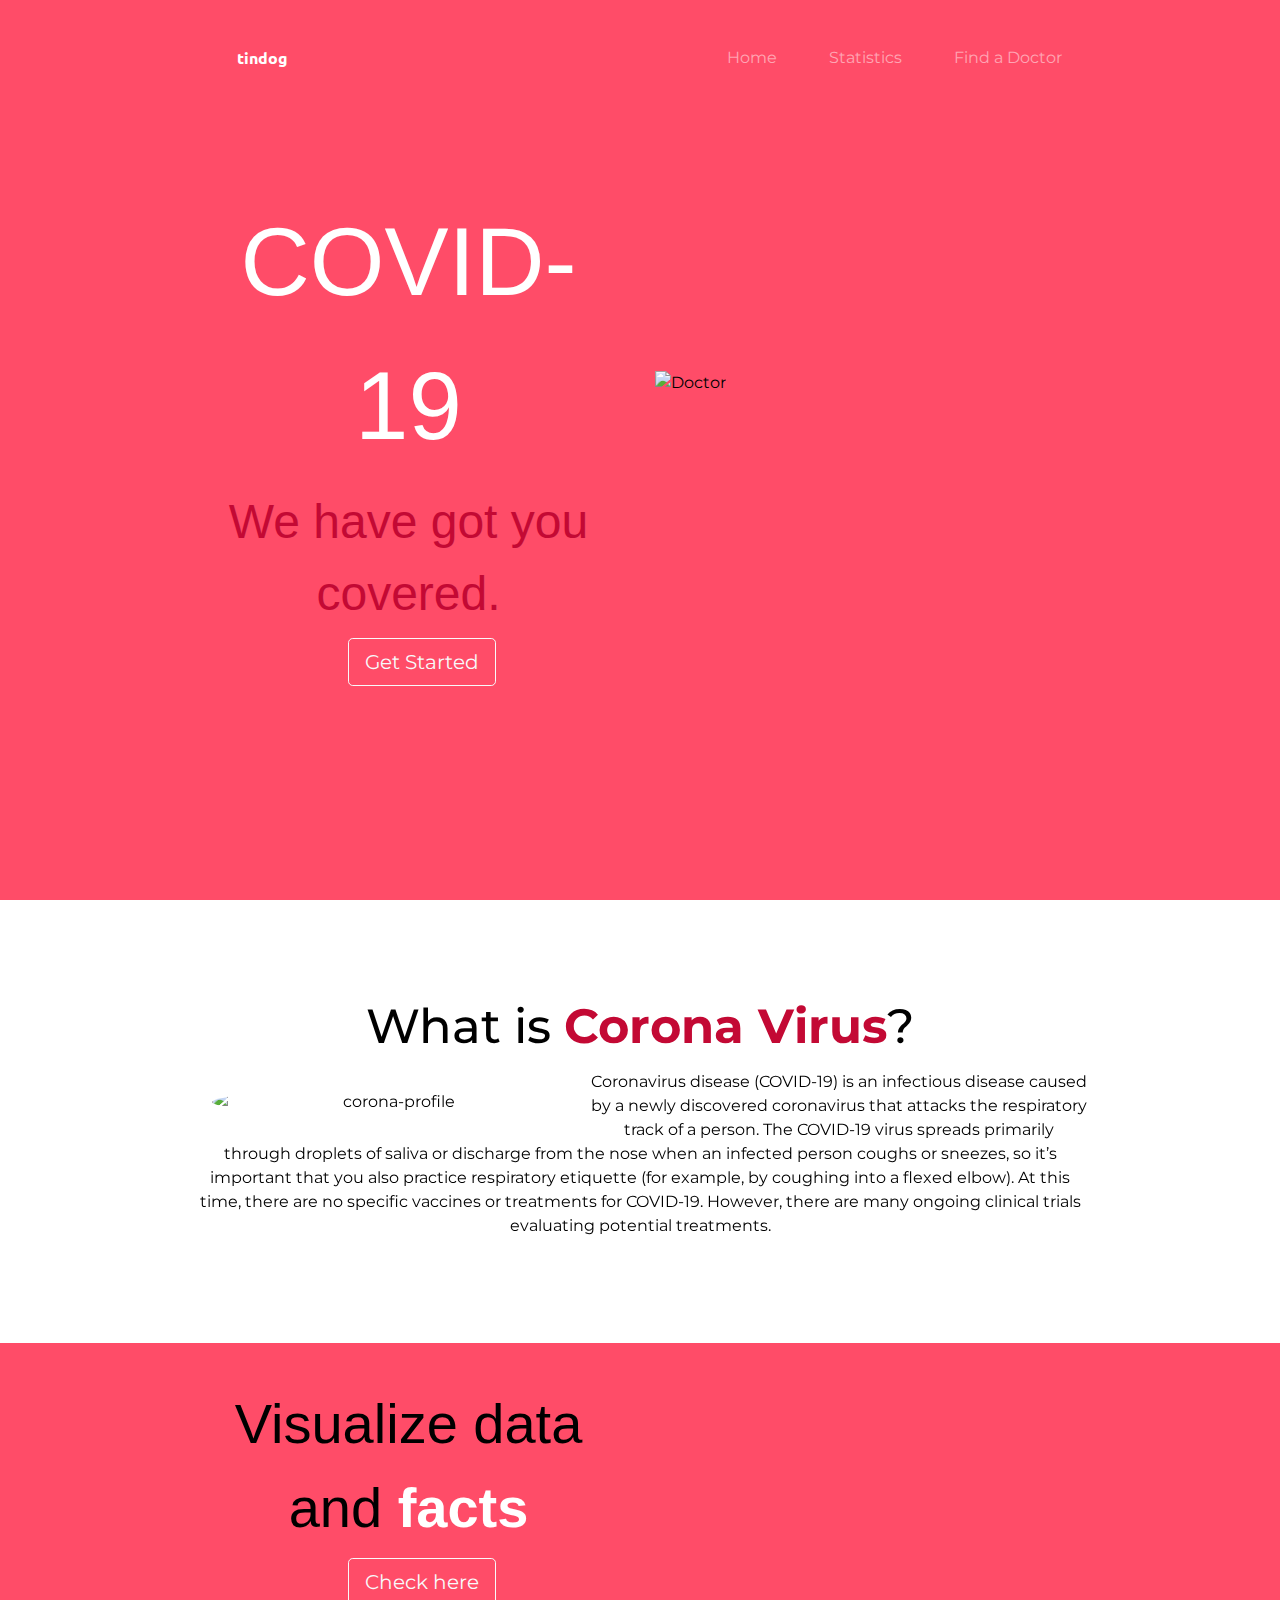
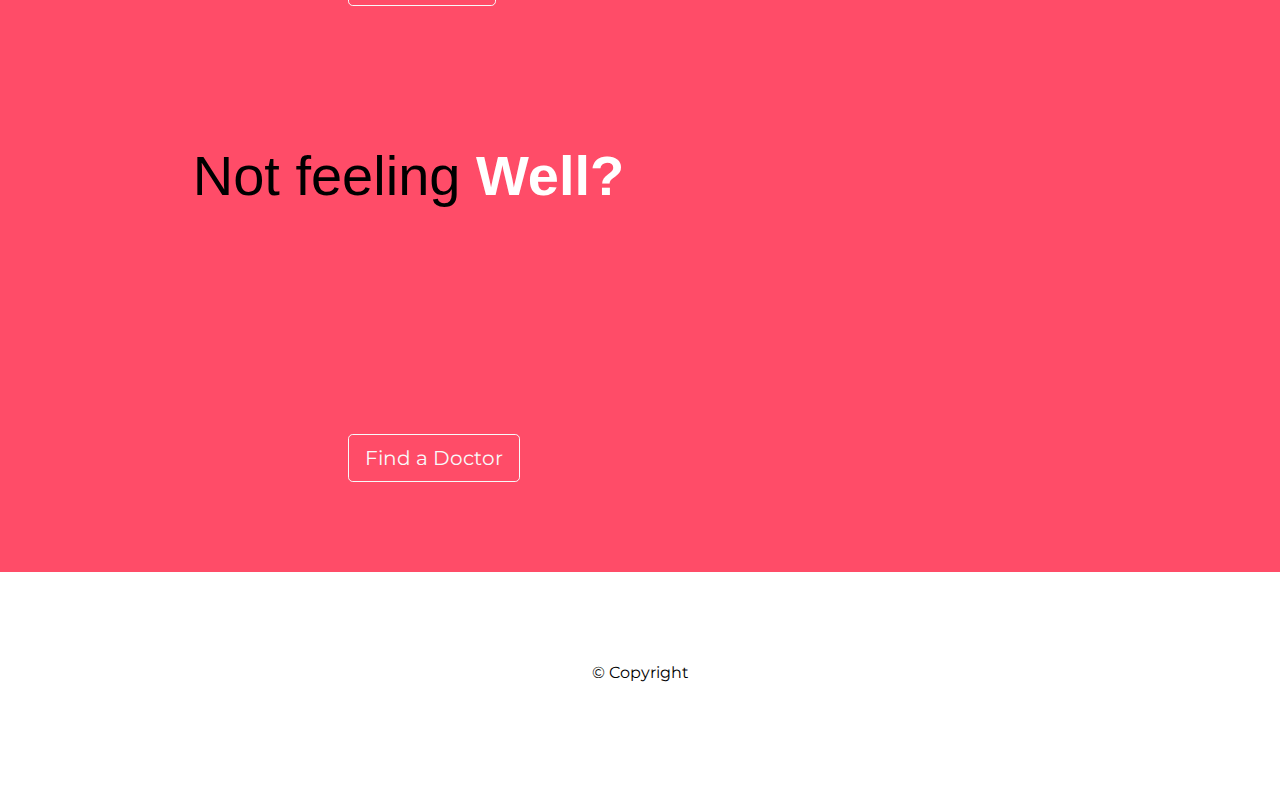
==== index.html @ 63480cde "enabled buttons" ====
<!DOCTYPE html>
<html>
  <head>
    <meta charset="utf-8" />
    <title>LifeLin</title>
    <link
      href="https://fonts.googleapis.com/css?family=Montserrat|Ubuntu&display=swap"
      rel="stylesheet"
    />
    <link
      rel="stylesheet"
      href="https://stackpath.bootstrapcdn.com/bootstrap/4.4.1/css/bootstrap.min.css"
      integrity="sha384-Vkoo8x4CGsO3+Hhxv8T/Q5PaXtkKtu6ug5TOeNV6gBiFeWPGFN9MuhOf23Q9Ifjh"
      crossorigin="anonymous"
    />
    <link rel="stylesheet" href="css/styles.css" />

    <link rel="icon" href="favicon.ico">

    <script
      src="https://kit.fontawesome.com/d532e2490e.js"
      crossorigin="anonymous"
    ></script>
    <script
      src="https://kit.fontawesome.com/d532e2490e.js"
      crossorigin="anonymous"
    ></script>
    <script
      src="https://code.jquery.com/jquery-3.4.1.slim.min.js"
      integrity="sha384-J6qa4849blE2+poT4WnyKhv5vZF5SrPo0iEjwBvKU7imGFAV0wwj1yYfoRSJoZ+n"
      crossorigin="anonymous"
    ></script>
    <script
      src="https://cdn.jsdelivr.net/npm/popper.js@1.16.0/dist/umd/popper.min.js"
      integrity="sha384-Q6E9RHvbIyZFJoft+2mJbHaEWldlvI9IOYy5n3zV9zzTtmI3UksdQRVvoxMfooAo"
      crossorigin="anonymous"
    ></script>
    <script
      src="https://stackpath.bootstrapcdn.com/bootstrap/4.4.1/js/bootstrap.min.js"
      integrity="sha384-wfSDF2E50Y2D1uUdj0O3uMBJnjuUD4Ih7YwaYd1iqfktj0Uod8GCExl3Og8ifwB6"
      crossorigin="anonymous"
    ></script>
  </head>

  <body>
    <section id="title">
      <div class="container-fluid" id="firstpage">
        <!-- Nav Bar -->
        <nav class="navbar navbar-expand-lg navbar-dark">

           <img class="logo" src="images/mainlogo.png" alt="">
        <a class="navbar-brand" href="">tindog</a>
         <button class="navbar-toggler" type="button" data-toggle="collapse" data-target="#navbarSupportedContent" aria-controls="navbarSupportedContent" aria-expanded="false" aria-label="Toggle navigation">
        <span class="navbar-toggler-icon"></span>
      </button>
      <div class="collapse navbar-collapse topnav" id="navbarSupportedContent">
        <ul class="navbar-nav ml-auto">
            <li class="nav-item">
                <a class="nav-link" href="#">Home</a>
            </li>
            <li class="nav-item">
                <a class="nav-link" href="#">Statistics</a>
            </li>
            <li class="nav-item">
                <a class="nav-link" href="#">Find a Doctor</a>
            </li>
        </ul>
     </div>
    </nav>

          <!-- <a class="navbar-brand" href="">lifeline</a> -->
          <button
            class="navbar-toggler"
            type="button"
            data-toggle="collapse"
            data-target="#navbarSupportedContent"
            aria-controls="navbarSupportedContent"
            aria-expanded="false"
            aria-label="Toggle navigation"
          >
            <span class="navbar-toggler-icon"></span>
          </button>
          <div class="collapse navbar-collapse" id="navbarSupportedContent">
            <ul class="navbar-nav ml-auto">
              <li class="nav-item">
                <a class="nav-link">Home</a>
              </li>
              <li class="nav-item">
                <a class="nav-link">Statistics</a>
              </li>
              <li class="nav-item">
                <a class="nav-link">Doctor</a>
              </li>
              <li class="nav-item">
                <a class="nav-link">Stores</a>
              </li>
              <li class="nav-item">
                <a class="nav-link">AdminPanel</a>
              </li>
            </ul>
          </div>
        </nav>


        <!-- Big Title -->
        <div class="row">
          <div class="col-lg-6">
            <h1 class="big-heading">COVID-19</h1>
            <h3 class="title-heading">We have got you covered.</h3>
            <button
              type="button"
              class="btn btn-outline-light btn-lg download-button"
              href="#carousel"

            >
              Get Started
            </button>
          </div>
          <div class="col-lg-6">
            <img class="title-image" id="sendb" src="images/1.png" alt="Doctor" />
          </div>
        </div>
      </div>
    </section>

    <!-- Carousel -->

    <section id="carousel">
      <div id="testimonial-carousel" class="carousel slide" data-ride="false">
        <div class="carousel-inner">
          <div class="carousel-item active">
            <h2>What is <strong class="custom2">Corona Virus</strong>?</h2>
            <img
              class="carousel-img"
              src="images/coro.png"
              alt="corona-profile"
            />
            <p id="wat-is">
              Coronavirus disease (COVID-19) is an infectious disease caused by
              a newly discovered coronavirus that attacks the respiratory track
              of a person. The COVID-19 virus spreads primarily through droplets
              of saliva or discharge from the nose when an infected person
              coughs or sneezes, so it’s important that you also practice
              respiratory etiquette (for example, by coughing into a flexed
              elbow). At this time, there are no specific vaccines or treatments
              for COVID-19. However, there are many ongoing clinical trials
              evaluating potential treatments.
            </p>
          </div>
          <div class="carousel-item">
            <h2 class="testimonial-text">
              Symptoms of <strong class="custom2">Corona</strong>virus?
            </h2>
            <div class="row">
              <div class="feature-box col-lg-4">
                <img src="images/body-pain.png" alt="" />
                <h3 class="custom">Breathing Problem</h3>
              </div>
              <div class="feature-box col-lg-4">
                <img src="images/breathing-problem.png" alt="" />
                <h3 class="custom">Dry Cough</h3>
              </div>
              <div class="feature-box col-lg-4">
                <img src="images/high-fever.png" alt="" />
                <h3 class="custom">Fever</h3>
              </div>
            </div>
          </div>
          <div class="carousel-item">
            <h2 class="testimonial-text">
              Avoiding <strong class="custom2">Corona</strong>virus?
            </h2>
            <div class="row">
              <div class="feature-box col-lg-4">
                <img src="images/hand-cleaning.png" alt="" />
                <h3 class="custom">Wash Hands.</h3>
              </div>
              <div class="feature-box col-lg-4">
                <img src="images/cover-mouth-during-cough.png" alt="" />
                <h3 class="custom">Cover Mouth</h3>
              </div>
              <div class="feature-box col-lg-4">
                <img src="images/avoid-travel.png" alt="" />
                <h3 class="custom">Avoid Travelling.</h3>
              </div>
            </div>
          </div>
        </div>
        <a
          class="carousel-control-prev"
          href="#testimonial-carousel"
          role="button"
          data-slide="prev"
        >
          <span class="carousel-control-prev-icon"></span>
        </a>
        <a
          class="carousel-control-next"
          href="#testimonial-carousel"
          role="button"
          data-slide="next"
        >
          <span class="carousel-control-next-icon"></span>
        </a>
      </div>
    </section>

    <!-- First Title -->
    <section id="title">
      <div class="container-fluid">
        <div class="row">
          <div class="col-lg-6">
            <h1 class="small-heading">
              Visualize data and <strong class="bold">facts</strong>
            </h1>
            <button
              type="button"
              class="btn btn-outline-light btn-lg download-button"
            >
              Check here
            </button>
          </div>
          <div class="col-lg-6">
            <img class="globe-img" src="images/facto.png" alt="" />
          </div>
        </div>
      </div>
    </section>

    <!-- Second Title -->

    <!-- <section id="secondtitle">
=======
    <section id="secondtitle">
>>>>>>> a2602f0bec3419589e1ff66a223f18adca15daad
=======
    <section id="secondtitle">
>>>>>>> a2602f0bec3419589e1ff66a223f18adca15daad
=======
    <section id="secondtitle">
>>>>>>> a2602f0bec3419589e1ff66a223f18adca15daad
      <div class="container-fluid">
        <div class="row">
          <div class="col-lg-6">
            <h1 class="small-heading">
              Find <strong class="bold2">Open Stores</strong> near you.
            </h1>
            <button
              type="button"
              class="btn btn-outline-warning btn-lg download-button"
            >
              Find Stores
            </button>
          </div>
          <div class="col-lg-6">
            <img class="shopping-img" src="images/shopping.png" alt="" />
          </div>
        </div>
      </div>
<<<<<<< HEAD
<<<<<<< HEAD
<<<<<<< HEAD
    </section> -->

    <!-- Third title -->
    <section id="thirdtitle">
      <div class="container-fluid">
        <div class="row">
          <div class="col-lg-6">
            <h1 class="small-heading custom-heading">
              Not feeling <strong class="bold">Well?</strong>
            </h1>
            <button
              type="button"
              class="btn btn-outline-light btn-lg download-button"
            >
              Find a Doctor
            </button>
          </div>
          <div class="col-lg-6">
            <img class="doctor-img" src="images/doctor.png" alt="" />
          </div>
        </div>
      </div>
    </section>

    <!-- Footer -->

    <footer id="footer">
      <i class="fab fa-twitter ico"></i>
      <i class="fab fa-facebook-f ico"></i>
      <i class="fab fa-instagram ico"></i>
      <i class="fas fa-envelope ico"></i>
      <p>© Copyright</p>
    </footer>

    <!--chatbot-->
    <!-- <script>
      window.watsonAssistantChatOptions = {
        integrationID: "51618cf9-47cd-4585-ab21-6a6785fa5828", // The ID of this integration.
        region: "eu-gb", // The region your integration is hosted in.
        serviceInstanceID: "ec64f41b-6c3e-454c-8e5e-30d812a0b175", // The ID of your service instance.
        onLoad: function (instance) {
          instance.render();
        },
      };
      setTimeout(function () {
        const t = document.createElement("script");
        t.src =
          "https://web-chat.global.assistant.watson.appdomain.cloud/loadWatsonAssistantChat.js";
        document.head.appendChild(t);
      });
    </script> -->
  </body>
</html>

<!-- Title -->

<!-- Caraousel -->
---- css/styles.css ----
#title {
  background-color: #ff4c68;
  color: black;
}

#secondtitle {
  background-color: white;
  color: black;
}
#thirdtitle {
  background-color: #ff4c68;

  color: black;
}
.title-heading {
  font-family: "Montserrat-Black", sans-serif;
  font-size: 3rem;
  line-height: 1.5;
  color: #c30934;
}
#sendb {
  z-index: 1;
}

/* Change the color of links on hover */
.topnav a:hover {
  background-color: #da335a;
  color: black;
}

.topnav a.active {
  background-color: #4caf50;
  color: white;
}

h1,
h2,
h3,
h4,
h5,
h6 {
  font-family: "Montserrat";
}
.big-heading {
  font-family: "Montserrat-Black", sans-serif;
  font-size: 6rem;
  line-height: 1.5;
  color: white;
}
.bold {
  color: white;
}
.bold2 {
  color: orange;
}
.small-heading {
  font-family: "Montserrat-Black", sans-serif;
  font-size: 3.5rem;
  line-height: 1.5;
}
.container-fluid {
  padding: 3% 15% 7%;
}

#firstpage {
  height: 100vh;
}

body {
  font-family: "Montserrat", sans-serif;
}
.navbar {
  padding: 0 0 4.5rem;
}

.navbar-brand {
  font-family: "Ubuntu";
  font-size: 1rem;
  font-weight: bold;
}
.nav-item {
  padding: 0 18px;
}
.nav-link {
  font-size: 1rem;
  font-family: "Montserrat";
}

.title-image {
  width: 130%;
  position: auto;
  padding-top: 100px;
  margin-bottom: -60%;
  height: auto;
  top: -150px;
}

h3 {
  font-size: 1.5rem;
  text-align: center;
}
p {
  color: black;
}

#features {
  padding: 7% 15%;
  background-color: black;
  position: relative;
  z-index: 1;
}
.feature-box {
  text-align: center;
}
#carousel {
  text-align: center;
  /* background-color: #ef8172; */
  background-color: white;

  color: black;
}
h2 {
  font-size: 3rem;
  line-height: 1.5;
  text-align: center;
}

h1 {
  text-align: center;
}
.carousel-img {
  float: left;
  width: 40%;
  border-radius: 100%;
  margin: 20px;
}
.carousel-item {
  padding: 7% 15%;
}
#footer {
  background-color: #fff;
  color: grey;
  text-align: center;
  padding: 7% 15%;
}
.download-button {
  margin: auto 36%;
  white-space: nowrap;
  text-align: center;
}
.custom {
  margin-top: 20px;
}
.custom2 {
  color: #c30934;
}
.globe-img {
  float: right;
  width: 115%;
  padding-left: 150px;
}
.shopping-img {
  float: righ;
  width: 70%;
  margin-left: 80px;
}
.doctor-img {
  float: left;
  width: 100%;
  margin-left: 80px;
  position: absolute;
  top: -40px;
}
.custom-heading {
  margin-bottom: 50%;
}
.logo {
  width: 5%;
  position: relative;
  left: -10px;
}
ul {
  list-style-type: none;
  margin: 0;
  padding: 0;
}
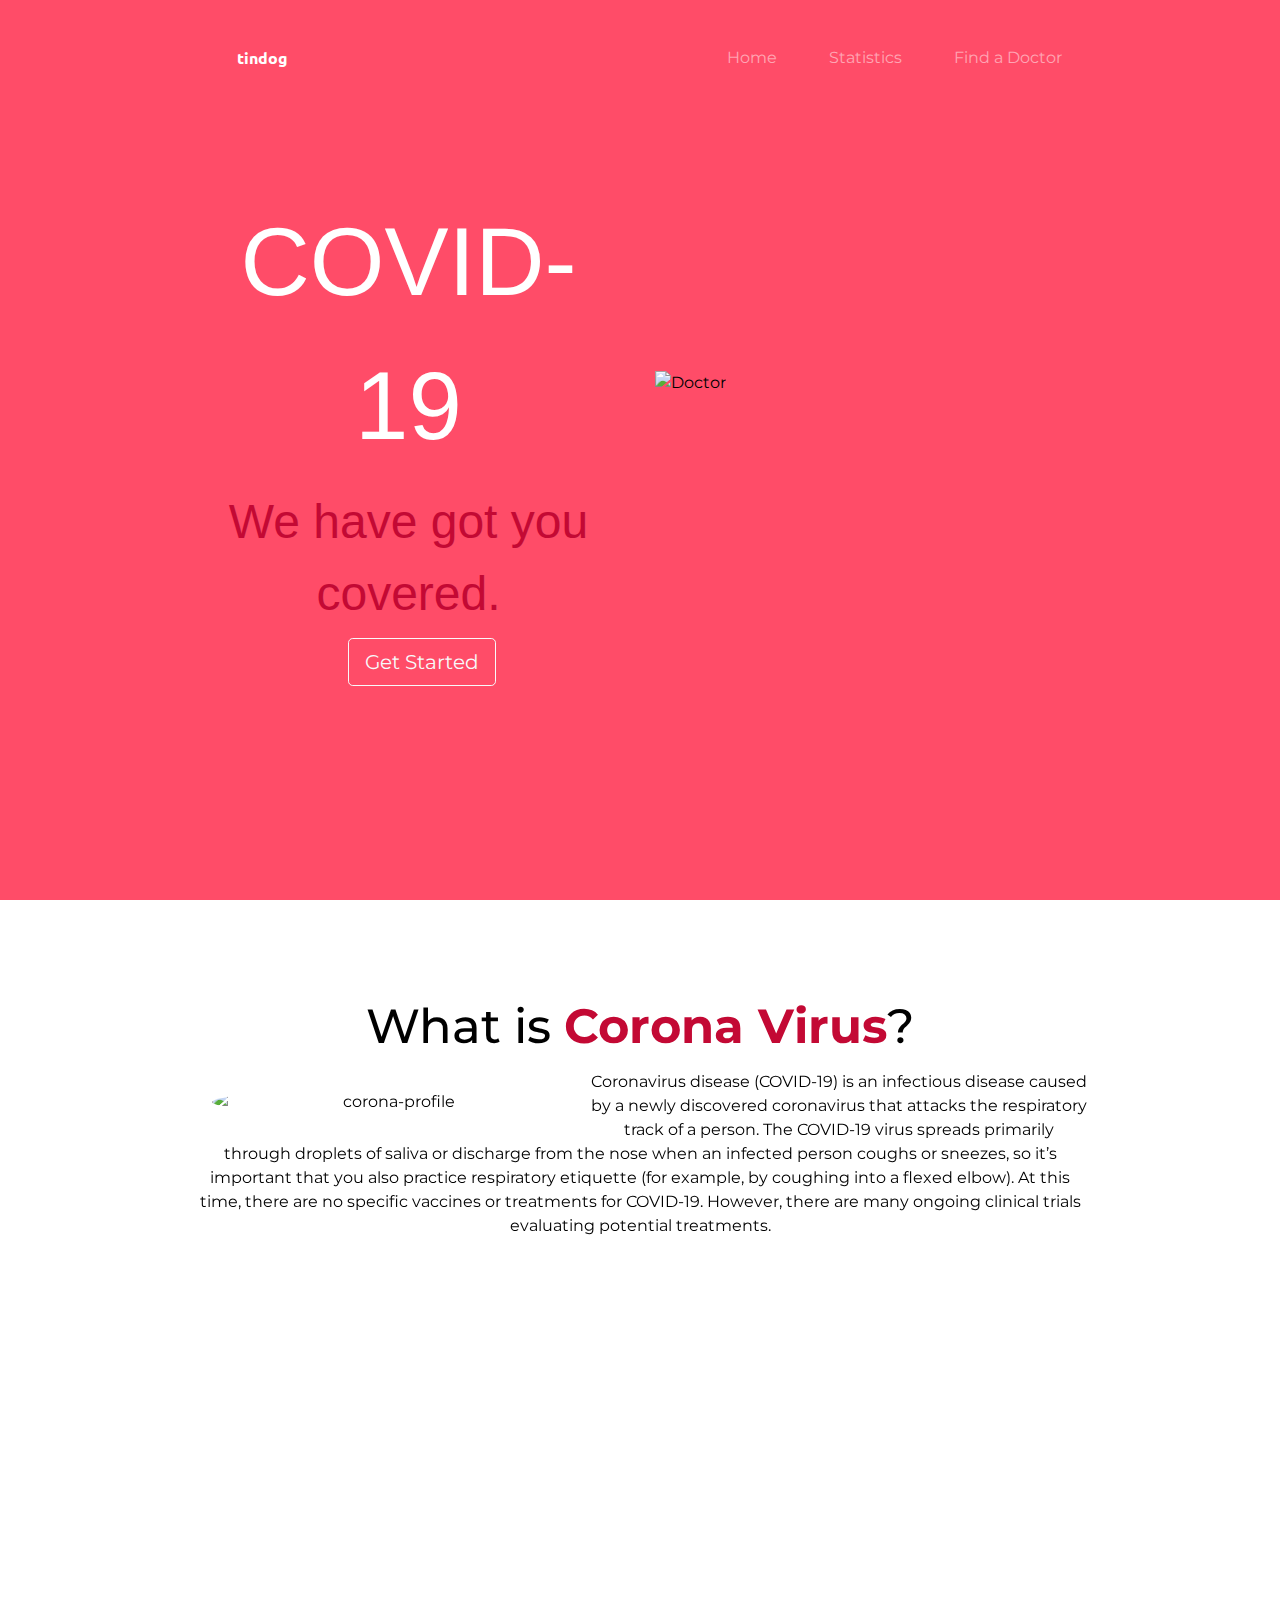
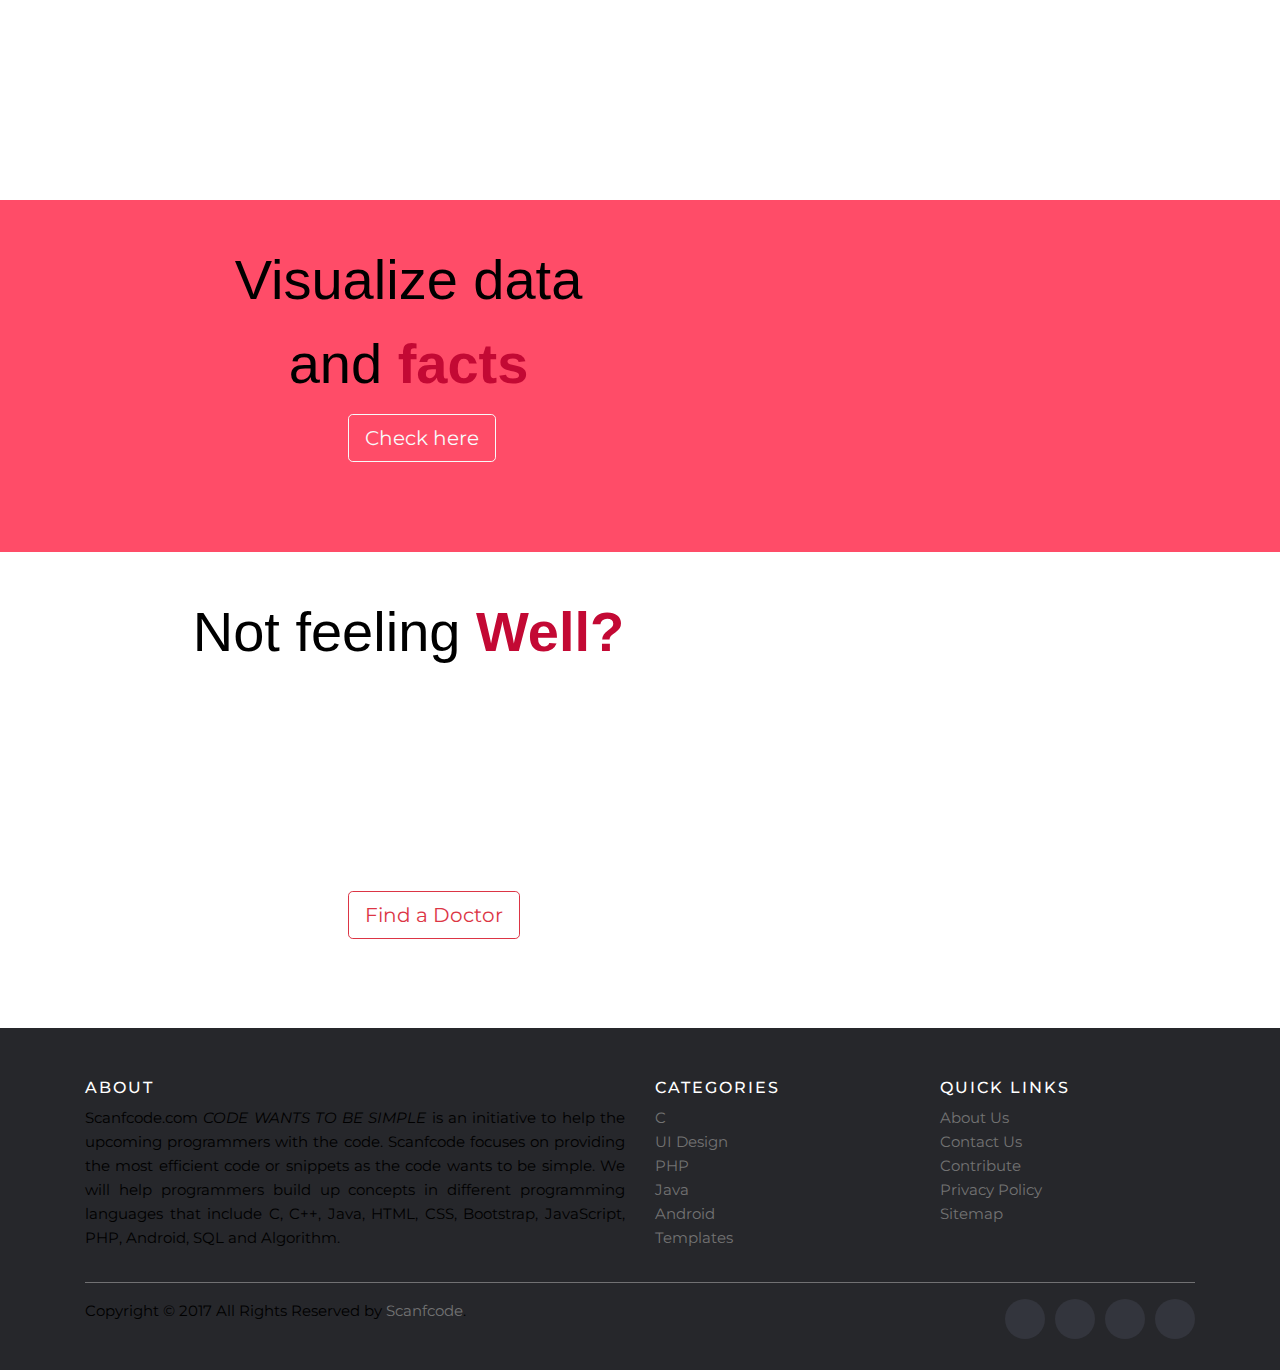
==== commit f6fd57dd: "added footer" ====
--- a/index.html
+++ b/index.html
@@ -59,7 +59,7 @@
                 <a class="nav-link" href="#">Home</a>
             </li>
             <li class="nav-item">
-                <a class="nav-link" href="#">Statistics</a>
+                <a class="nav-link" href="#stats">Statistics</a>
             </li>
             <li class="nav-item">
                 <a class="nav-link" href="#">Find a Doctor</a>
@@ -107,14 +107,12 @@
           <div class="col-lg-6">
             <h1 class="big-heading">COVID-19</h1>
             <h3 class="title-heading">We have got you covered.</h3>
-            <button
-              type="button"
-              class="btn btn-outline-light btn-lg download-button"
-              href="#carousel"
-
-            >
-              Get Started
-            </button>
+           <a href="#carousel"><button
+            type="button"
+            class="btn btn-outline-light btn-lg download-button"
+            href="#carousel">
+            Get Started
+          </button></a> 
           </div>
           <div class="col-lg-6">
             <img class="title-image" id="sendb" src="images/1.png" alt="Doctor" />
@@ -125,7 +123,7 @@
 
     <!-- Carousel -->
 
-    <section id="carousel">
+    <section id="carousel" id="firstpage">
       <div id="testimonial-carousel" class="carousel slide" data-ride="false">
         <div class="carousel-inner">
           <div class="carousel-item active">
@@ -207,11 +205,11 @@
 
     <!-- First Title -->
     <section id="title">
-      <div class="container-fluid">
+      <div class="container-fluid" id="stats">
         <div class="row">
           <div class="col-lg-6">
             <h1 class="small-heading">
-              Visualize data and <strong class="bold">facts</strong>
+              Visualize data and <strong class="bold" id="thirdtiletext" >facts</strong>
             </h1>
             <button
               type="button"
@@ -272,7 +270,7 @@
             </h1>
             <button
               type="button"
-              class="btn btn-outline-light btn-lg download-button"
+              class="btn btn-outline-danger btn-lg download-button"
             >
               Find a Doctor
             </button>
@@ -286,13 +284,89 @@
 
     <!-- Footer -->
 
-    <footer id="footer">
-      <i class="fab fa-twitter ico"></i>
-      <i class="fab fa-facebook-f ico"></i>
-      <i class="fab fa-instagram ico"></i>
-      <i class="fas fa-envelope ico"></i>
-      <p>© Copyright</p>
-    </footer>
+    <!-- Site footer -->
+    <footer class="site-footer">
+      <div class="container">
+        <div class="row">
+          <div class="col-sm-12 col-md-6">
+            <h6>About</h6>
+            <p class="text-justify">Scanfcode.com <i>CODE WANTS TO BE SIMPLE </i> is an initiative  to help the upcoming programmers with the code. Scanfcode focuses on providing the most efficient code or snippets as the code wants to be simple. We will help programmers build up concepts in different programming languages that include C, C++, Java, HTML, CSS, Bootstrap, JavaScript, PHP, Android, SQL and Algorithm.</p>
+          </div>
+
+          <div class="col-xs-6 col-md-3">
+            <h6>Categories</h6>
+            <ul class="footer-links">
+              <li><a href="http://scanfcode.com/category/c-language/">C</a></li>
+              <li><a href="http://scanfcode.com/category/front-end-development/">UI Design</a></li>
+              <li><a href="http://scanfcode.com/category/back-end-development/">PHP</a></li>
+              <li><a href="http://scanfcode.com/category/java-programming-language/">Java</a></li>
+              <li><a href="http://scanfcode.com/category/android/">Android</a></li>
+              <li><a href="http://scanfcode.com/category/templates/">Templates</a></li>
+            </ul>
+          </div>
+
+          <div class="col-xs-6 col-md-3">
+            <h6>Quick Links</h6>
+            <ul class="footer-links">
+              <li><a href="http://scanfcode.com/about/">About Us</a></li>
+              <li><a href="http://scanfcode.com/contact/">Contact Us</a></li>
+              <li><a href="http://scanfcode.com/contribute-at-scanfcode/">Contribute</a></li>
+              <li><a href="http://scanfcode.com/privacy-policy/">Privacy Policy</a></li>
+              <li><a href="http://scanfcode.com/sitemap/">Sitemap</a></li>
+            </ul>
+          </div>
+        </div>
+        <hr>
+      </div>
+      <div class="container">
+        <div class="row">
+          <div class="col-md-8 col-sm-6 col-xs-12">
+            <p class="copyright-text">Copyright &copy; 2017 All Rights Reserved by 
+         <a href="#">Scanfcode</a>.
+            </p>
+          </div>
+
+          <div class="col-md-4 col-sm-6 col-xs-12">
+            <ul class="social-icons">
+              <li><a class="facebook" href="#"><i class="fa fa-facebook"></i></a></li>
+              <li><a class="twitter" href="#"><i class="fa fa-twitter"></i></a></li>
+              <li><a class="dribbble" href="#"><i class="fa fa-dribbble"></i></a></li>
+              <li><a class="linkedin" href="#"><i class="fa fa-linkedin"></i></a></li>   
+            </ul>
+          </div>
+        </div>
+      </div>
+</footer>
+
+<!--footer end-->
+
+    <script src="https://ajax.googleapis.com/ajax/libs/jquery/3.3.1/jquery.min.js"></script>
+<script>
+$(document).ready(function(){
+  // Add smooth scrolling to all links
+  $("a").on('click', function(event) {
+
+    // Make sure this.hash has a value before overriding default behavior
+    if (this.hash !== "") {
+      // Prevent default anchor click behavior
+      event.preventDefault();
+
+      // Store hash
+      var hash = this.hash;
+
+      // Using jQuery's animate() method to add smooth page scroll
+      // The optional number (800) specifies the number of milliseconds it takes to scroll to the specified area
+      $('html, body').animate({
+        scrollTop: $(hash).offset().top
+      }, 800, function(){
+
+        // Add hash (#) to URL when done scrolling (default click behavior)
+        window.location.hash = hash;
+      });
+    } // End if
+  });
+});
+</script>
 
     <!--chatbot-->
     <!-- <script>
--- a/css/styles.css
+++ b/css/styles.css
@@ -1,3 +1,7 @@
+html {
+  scroll-behavior: smooth;
+}
+
 #title {
   background-color: #ff4c68;
   color: black;
@@ -8,9 +12,12 @@
   color: black;
 }
 #thirdtitle {
-  background-color: #ff4c68;
-
-  color: black;
+  background-color: white;
+
+  color: black;
+}
+#thirdtiletext {
+  color: #c30934;
 }
 .title-heading {
   font-family: "Montserrat-Black", sans-serif;
@@ -48,7 +55,7 @@
   color: white;
 }
 .bold {
-  color: white;
+  color: #c30934;
 }
 .bold2 {
   color: orange;
@@ -116,6 +123,7 @@
   text-align: center;
   /* background-color: #ef8172; */
   background-color: white;
+  height: 100vh;
 
   color: black;
 }
@@ -184,3 +192,143 @@
   margin: 0;
   padding: 0;
 }
+
+/*footer*/
+.site-footer {
+  background-color: #26272b;
+  padding: 45px 0 20px;
+  font-size: 15px;
+  line-height: 24px;
+  color: #737373;
+}
+.site-footer hr {
+  border-top-color: #bbb;
+  opacity: 0.5;
+}
+.site-footer hr.small {
+  margin: 20px 0;
+}
+.site-footer h6 {
+  color: #fff;
+  font-size: 16px;
+  text-transform: uppercase;
+  margin-top: 5px;
+  letter-spacing: 2px;
+}
+.site-footer a {
+  color: #737373;
+}
+.site-footer a:hover {
+  color: #3366cc;
+  text-decoration: none;
+}
+.footer-links {
+  padding-left: 0;
+  list-style: none;
+}
+.footer-links li {
+  display: block;
+}
+.footer-links a {
+  color: #737373;
+}
+.footer-links a:active,
+.footer-links a:focus,
+.footer-links a:hover {
+  color: #3366cc;
+  text-decoration: none;
+}
+.footer-links.inline li {
+  display: inline-block;
+}
+.site-footer .social-icons {
+  text-align: right;
+}
+.site-footer .social-icons a {
+  width: 40px;
+  height: 40px;
+  line-height: 40px;
+  margin-left: 6px;
+  margin-right: 0;
+  border-radius: 100%;
+  background-color: #33353d;
+}
+.copyright-text {
+  margin: 0;
+}
+@media (max-width: 991px) {
+  .site-footer [class^="col-"] {
+    margin-bottom: 30px;
+  }
+}
+@media (max-width: 767px) {
+  .site-footer {
+    padding-bottom: 0;
+  }
+  .site-footer .copyright-text,
+  .site-footer .social-icons {
+    text-align: center;
+  }
+}
+.social-icons {
+  padding-left: 0;
+  margin-bottom: 0;
+  list-style: none;
+}
+.social-icons li {
+  display: inline-block;
+  margin-bottom: 4px;
+}
+.social-icons li.title {
+  margin-right: 15px;
+  text-transform: uppercase;
+  color: #96a2b2;
+  font-weight: 700;
+  font-size: 13px;
+}
+.social-icons a {
+  background-color: #eceeef;
+  color: #818a91;
+  font-size: 16px;
+  display: inline-block;
+  line-height: 44px;
+  width: 44px;
+  height: 44px;
+  text-align: center;
+  margin-right: 8px;
+  border-radius: 100%;
+  -webkit-transition: all 0.2s linear;
+  -o-transition: all 0.2s linear;
+  transition: all 0.2s linear;
+}
+.social-icons a:active,
+.social-icons a:focus,
+.social-icons a:hover {
+  color: #fff;
+  background-color: #29aafe;
+}
+.social-icons.size-sm a {
+  line-height: 34px;
+  height: 34px;
+  width: 34px;
+  font-size: 14px;
+}
+.social-icons a.facebook:hover {
+  background-color: #3b5998;
+}
+.social-icons a.twitter:hover {
+  background-color: #00aced;
+}
+.social-icons a.linkedin:hover {
+  background-color: #007bb6;
+}
+.social-icons a.dribbble:hover {
+  background-color: #ea4c89;
+}
+@media (max-width: 767px) {
+  .social-icons li.title {
+    display: block;
+    margin-right: 0;
+    font-weight: 600;
+  }
+}
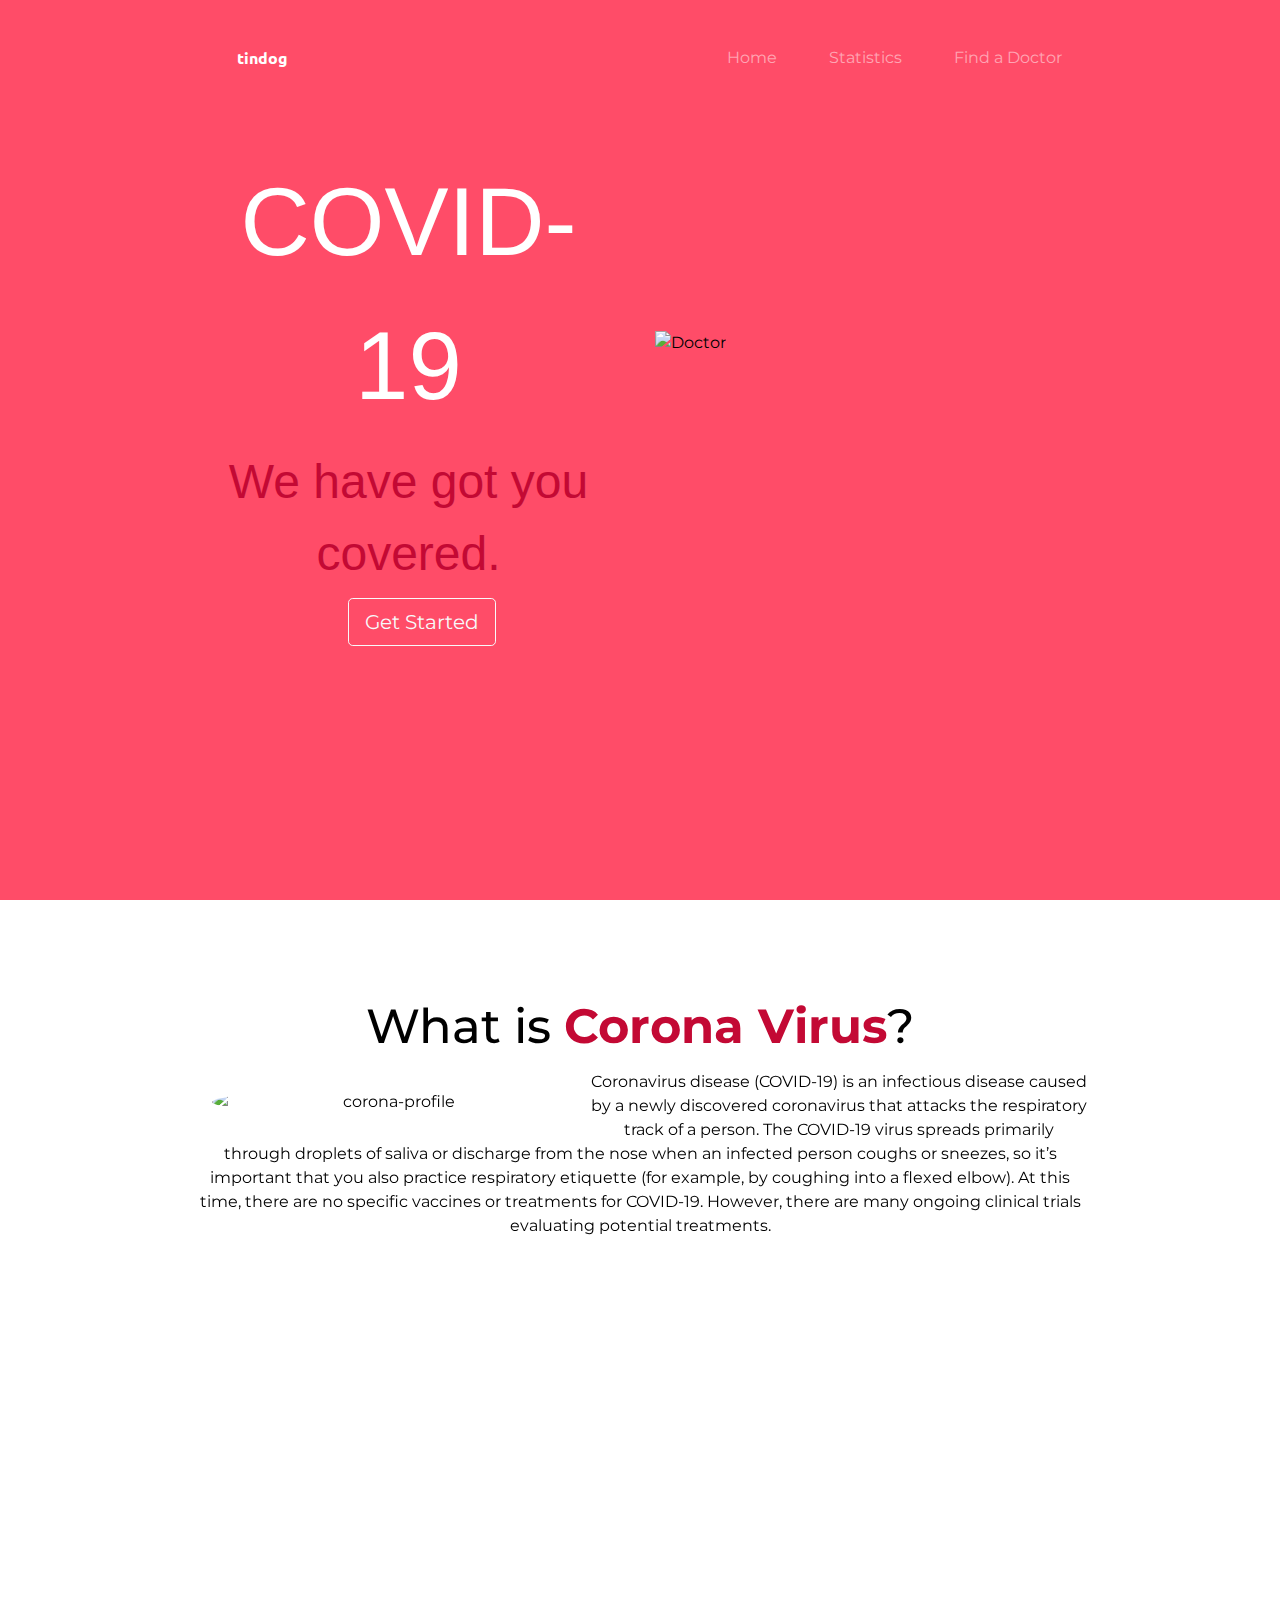
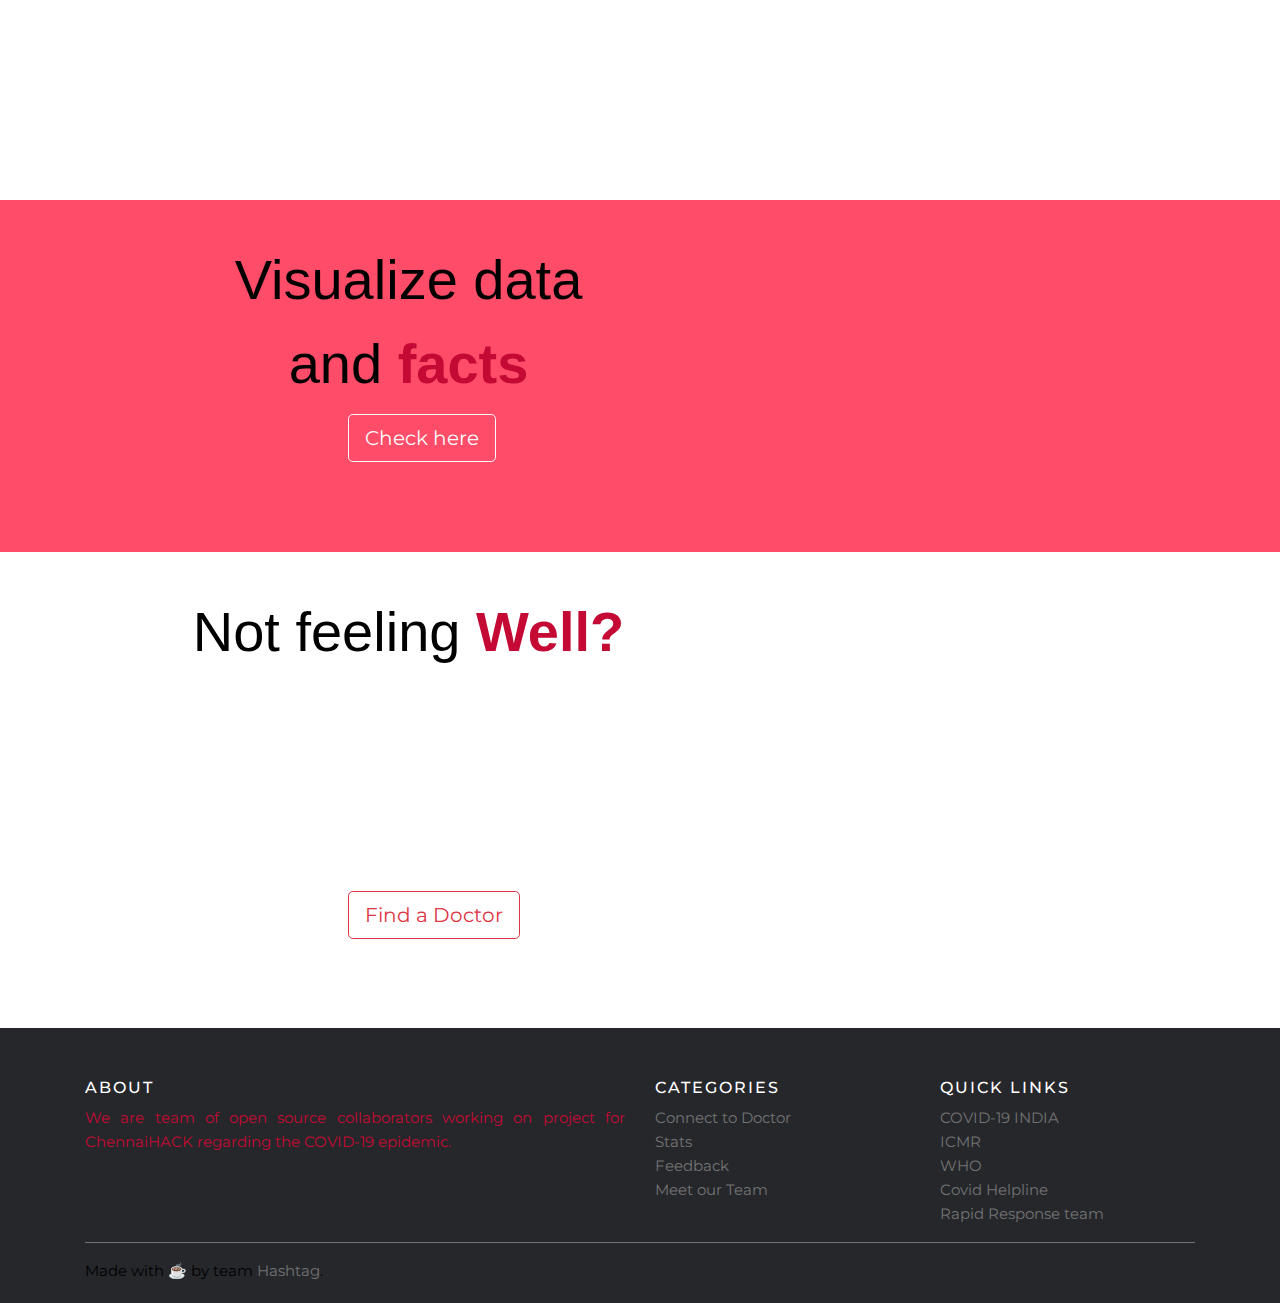
==== commit 836de942: "Added footer" ====
--- a/index.html
+++ b/index.html
@@ -15,7 +15,7 @@
     />
     <link rel="stylesheet" href="css/styles.css" />
 
-    <link rel="icon" href="favicon.ico">
+    <link rel="icon" href="favicon.ico" />
 
     <script
       src="https://kit.fontawesome.com/d532e2490e.js"
@@ -47,28 +47,8 @@
       <div class="container-fluid" id="firstpage">
         <!-- Nav Bar -->
         <nav class="navbar navbar-expand-lg navbar-dark">
-
-           <img class="logo" src="images/mainlogo.png" alt="">
-        <a class="navbar-brand" href="">tindog</a>
-         <button class="navbar-toggler" type="button" data-toggle="collapse" data-target="#navbarSupportedContent" aria-controls="navbarSupportedContent" aria-expanded="false" aria-label="Toggle navigation">
-        <span class="navbar-toggler-icon"></span>
-      </button>
-      <div class="collapse navbar-collapse topnav" id="navbarSupportedContent">
-        <ul class="navbar-nav ml-auto">
-            <li class="nav-item">
-                <a class="nav-link" href="#">Home</a>
-            </li>
-            <li class="nav-item">
-                <a class="nav-link" href="#stats">Statistics</a>
-            </li>
-            <li class="nav-item">
-                <a class="nav-link" href="#">Find a Doctor</a>
-            </li>
-        </ul>
-     </div>
-    </nav>
-
-          <!-- <a class="navbar-brand" href="">lifeline</a> -->
+          <img class="logo" src="images/mainlogo.png" alt="" />
+          <a class="navbar-brand" href="">tindog</a>
           <button
             class="navbar-toggler"
             type="button"
@@ -80,42 +60,48 @@
           >
             <span class="navbar-toggler-icon"></span>
           </button>
-          <div class="collapse navbar-collapse" id="navbarSupportedContent">
+          <div
+            class="collapse navbar-collapse topnav"
+            id="navbarSupportedContent"
+          >
             <ul class="navbar-nav ml-auto">
               <li class="nav-item">
-                <a class="nav-link">Home</a>
+                <a class="nav-link" href="#">Home</a>
               </li>
               <li class="nav-item">
-                <a class="nav-link">Statistics</a>
+                <a class="nav-link" href="#stats">Statistics</a>
               </li>
               <li class="nav-item">
-                <a class="nav-link">Doctor</a>
-              </li>
-              <li class="nav-item">
-                <a class="nav-link">Stores</a>
-              </li>
-              <li class="nav-item">
-                <a class="nav-link">AdminPanel</a>
+                <a class="nav-link" href="#thirdtitle">Find a Doctor</a>
               </li>
             </ul>
           </div>
         </nav>
 
+        <!-- <a class="navbar-brand" href="">lifeline</a> -->
 
         <!-- Big Title -->
         <div class="row">
           <div class="col-lg-6">
             <h1 class="big-heading">COVID-19</h1>
             <h3 class="title-heading">We have got you covered.</h3>
-           <a href="#carousel"><button
-            type="button"
-            class="btn btn-outline-light btn-lg download-button"
-            href="#carousel">
-            Get Started
-          </button></a> 
-          </div>
-          <div class="col-lg-6">
-            <img class="title-image" id="sendb" src="images/1.png" alt="Doctor" />
+            <a href="#carousel"
+              ><button
+                type="button"
+                class="btn btn-outline-light btn-lg download-button"
+                href="#carousel"
+              >
+                Get Started
+              </button></a
+            >
+          </div>
+          <div class="col-lg-6">
+            <img
+              class="title-image"
+              id="sendb"
+              src="images/1.png"
+              alt="Doctor"
+            />
           </div>
         </div>
       </div>
@@ -209,14 +195,17 @@
         <div class="row">
           <div class="col-lg-6">
             <h1 class="small-heading">
-              Visualize data and <strong class="bold" id="thirdtiletext" >facts</strong>
+              Visualize data and
+              <strong class="bold" id="thirdtiletext">facts</strong>
             </h1>
-            <button
-              type="button"
-              class="btn btn-outline-light btn-lg download-button"
+            <a href="stats/stats.html"
+              ><button
+                type="button"
+                class="btn btn-outline-light btn-lg download-button"
+              >
+                Check here
+              </button></a
             >
-              Check here
-            </button>
           </div>
           <div class="col-lg-6">
             <img class="globe-img" src="images/facto.png" alt="" />
@@ -290,83 +279,96 @@
         <div class="row">
           <div class="col-sm-12 col-md-6">
             <h6>About</h6>
-            <p class="text-justify">Scanfcode.com <i>CODE WANTS TO BE SIMPLE </i> is an initiative  to help the upcoming programmers with the code. Scanfcode focuses on providing the most efficient code or snippets as the code wants to be simple. We will help programmers build up concepts in different programming languages that include C, C++, Java, HTML, CSS, Bootstrap, JavaScript, PHP, Android, SQL and Algorithm.</p>
+            <p class="text-justify" id="about-footer">
+              We are team of open source collaborators working on project for
+              ChennaiHACK regarding the COVID-19 epidemic.
+            </p>
           </div>
 
           <div class="col-xs-6 col-md-3">
             <h6>Categories</h6>
             <ul class="footer-links">
-              <li><a href="http://scanfcode.com/category/c-language/">C</a></li>
-              <li><a href="http://scanfcode.com/category/front-end-development/">UI Design</a></li>
-              <li><a href="http://scanfcode.com/category/back-end-development/">PHP</a></li>
-              <li><a href="http://scanfcode.com/category/java-programming-language/">Java</a></li>
-              <li><a href="http://scanfcode.com/category/android/">Android</a></li>
-              <li><a href="http://scanfcode.com/category/templates/">Templates</a></li>
+              <li><a href="#thirdtile">Connect to Doctor</a></li>
+              <li>
+                <a href="/stats/stats.html">Stats</a>
+              </li>
+              <li>
+                <a href="#">Feedback</a>
+              </li>
+              <li>
+                <a href="#">Meet our Team</a>
+              </li>
             </ul>
           </div>
 
           <div class="col-xs-6 col-md-3">
             <h6>Quick Links</h6>
             <ul class="footer-links">
-              <li><a href="http://scanfcode.com/about/">About Us</a></li>
-              <li><a href="http://scanfcode.com/contact/">Contact Us</a></li>
-              <li><a href="http://scanfcode.com/contribute-at-scanfcode/">Contribute</a></li>
-              <li><a href="http://scanfcode.com/privacy-policy/">Privacy Policy</a></li>
-              <li><a href="http://scanfcode.com/sitemap/">Sitemap</a></li>
+              <li><a href="https://www.mohfw.gov.in/">COVID-19 INDIA</a></li>
+              <li><a href="https://www.icmr.gov.in/">ICMR</a></li>
+              <li>
+                <a href="https://www.who.int/">WHO</a>
+              </li>
+              <li>
+                <a
+                  href="https://www.cnbctv18.com/healthcare/here-is-a-list-of-important-numbers-related-to-the-coronavirus-pandemic-5873071.htm"
+                  >Covid Helpline</a
+                >
+              </li>
+              <li>
+                <a
+                  href="https://covid.icmr.org.in/index.php/rapid-response-team"
+                  >Rapid Response team</a
+                >
+              </li>
             </ul>
           </div>
         </div>
-        <hr>
+        <hr />
       </div>
       <div class="container">
         <div class="row">
           <div class="col-md-8 col-sm-6 col-xs-12">
-            <p class="copyright-text">Copyright &copy; 2017 All Rights Reserved by 
-         <a href="#">Scanfcode</a>.
+            <p class="copyright-text">
+              Made with ☕ by team
+              <a href="#"> Hashtag</a>.
             </p>
           </div>
-
-          <div class="col-md-4 col-sm-6 col-xs-12">
-            <ul class="social-icons">
-              <li><a class="facebook" href="#"><i class="fa fa-facebook"></i></a></li>
-              <li><a class="twitter" href="#"><i class="fa fa-twitter"></i></a></li>
-              <li><a class="dribbble" href="#"><i class="fa fa-dribbble"></i></a></li>
-              <li><a class="linkedin" href="#"><i class="fa fa-linkedin"></i></a></li>   
-            </ul>
-          </div>
-        </div>
-      </div>
-</footer>
-
-<!--footer end-->
+        </div>
+      </div>
+    </footer>
+
+    <!--footer end-->
 
     <script src="https://ajax.googleapis.com/ajax/libs/jquery/3.3.1/jquery.min.js"></script>
-<script>
-$(document).ready(function(){
-  // Add smooth scrolling to all links
-  $("a").on('click', function(event) {
-
-    // Make sure this.hash has a value before overriding default behavior
-    if (this.hash !== "") {
-      // Prevent default anchor click behavior
-      event.preventDefault();
-
-      // Store hash
-      var hash = this.hash;
-
-      // Using jQuery's animate() method to add smooth page scroll
-      // The optional number (800) specifies the number of milliseconds it takes to scroll to the specified area
-      $('html, body').animate({
-        scrollTop: $(hash).offset().top
-      }, 800, function(){
-
-        // Add hash (#) to URL when done scrolling (default click behavior)
-        window.location.hash = hash;
+    <script>
+      $(document).ready(function () {
+        // Add smooth scrolling to all links
+        $("a").on("click", function (event) {
+          // Make sure this.hash has a value before overriding default behavior
+          if (this.hash !== "") {
+            // Prevent default anchor click behavior
+            event.preventDefault();
+
+            // Store hash
+            var hash = this.hash;
+
+            // Using jQuery's animate() method to add smooth page scroll
+            // The optional number (800) specifies the number of milliseconds it takes to scroll to the specified area
+            $("html, body").animate(
+              {
+                scrollTop: $(hash).offset().top,
+              },
+              800,
+              function () {
+                // Add hash (#) to URL when done scrolling (default click behavior)
+                window.location.hash = hash;
+              }
+            );
+          } // End if
+        });
       });
-    } // End if
-  });
-});
-</script>
+    </script>
 
     <!--chatbot-->
     <!-- <script>
--- a/css/styles.css
+++ b/css/styles.css
@@ -332,3 +332,7 @@
     font-weight: 600;
   }
 }
+
+#about-footer {
+  color: #c30934;
+}
